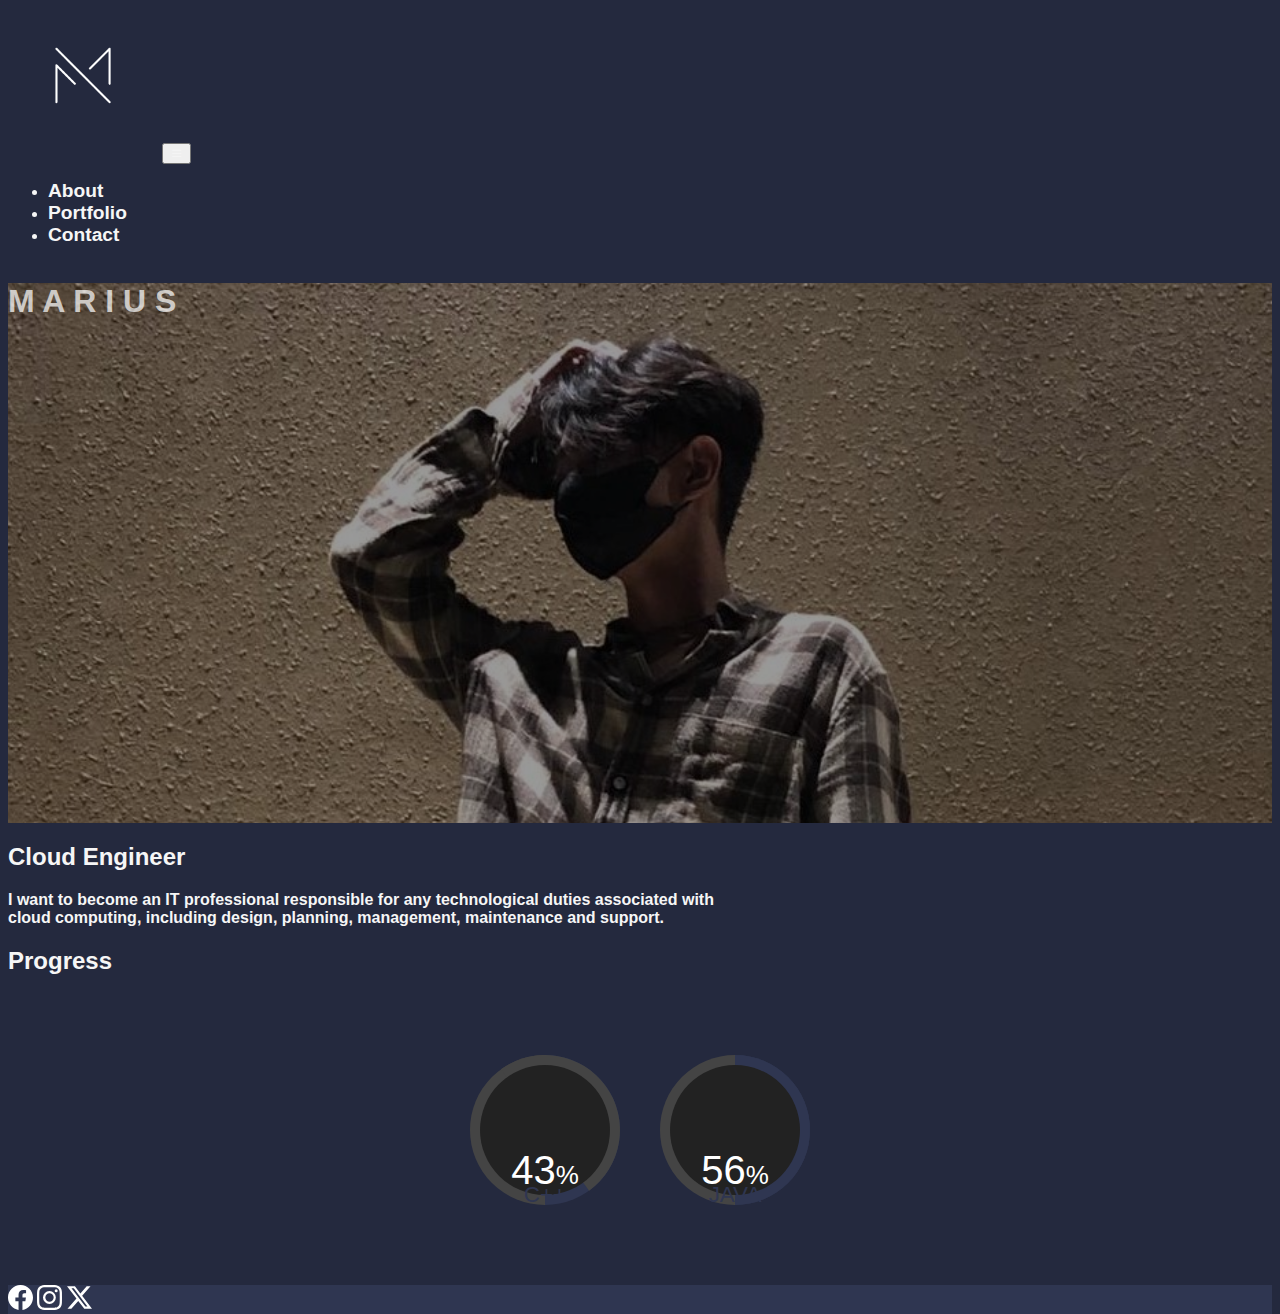
==== index.html @ f609d526 "1 commit" ====
<!DOCTYPE html>
<html lang="en">

<head>
    <!-- required meta tags -->
    <link rel="icon" href="Marius2.png" type="image/x-icon">
    <meta charset="UTF-8">
    <meta name="viewport" content="width=device-width, initial-scale=1.0">
    <title>Marius</title>

    <!-- Bootsrap CSS -->

    <!-- Bootsrap CSS -->
    <link href="https://cdn.jsdelivr.net/npm/bootstrap@5.3.2/dist/css/bootstrap.min.css" rel="stylesheet"
        integrity="sha384-T3c6CoIi6uLrA9TneNEoa7RxnatzjcDSCmG1MXxSR1GAsXEV/Dwwykc2MPK8M2HN" crossorigin="anonymous">
    <link rel="stylesheet" href="./css/bootstrap.min.css">
    <link rel="stylesheet" href="./css/custom.css">
    <link rel="stylesheet" href="https://cdnjs.cloudflare.com/ajax/libs/font-awesome/4.7.0/css/font-awesome.min.css"> 
    <!-- Option 1: Include in HTML -->
    <link rel="stylesheet" href="https://cdn.jsdelivr.net/npm/bootstrap-icons@1.3.0/font/bootstrap-icons.css">

</head>

<!-- navigation bar -->
<!-- hero section -->
<!-- content -->

<body>

    <div class="container px-0">
        <nav class="navbar navbar-expand-lg navbar-light">
            <div class="container">
                <a class="navbar-brand" href="index.html">
                    <img src="Marius.png" width="150" height="150" alt="James Marius Santos">

                </a>
                <button class="navbar-toggler navbar-light" type="button" data-bs-toggle="collapse" data-bs-target="#navbarNav"
                    aria-controls="navbarNav" aria-expanded="false" aria-label="Toggle Navigation">
                    <i class="bi bi-list"></i>
                </button>
                
                <div class="collapse navbar-collapse navbar-light" id="navbarNav">

                    <ul class="navbar-nav ms-auto text-center">
                        <li class="nav-item ">
                            <a href="about.html" class="nav-link fw-medium ">About</a>
                        </li>

                        <li class="nav-item ">
                            <a href="portfolio.html" class="nav-link fw-medium">Portfolio</a>
                        </li>

                        <li class="nav-item ">
                            <a href="contact.html" class="nav-link fw-medium">Contact</a>
                        </li>
                    </ul>

                </div>
            </div>

        </nav>

    </div>

    <!-- main -->

    <main>
       

        <header style="background-image: url('main.jpg')">
            <div class="color-overlay d-flex justify-content-center align-items-center">
                <h1 class="fw-semibold fs-1" >M A R I U S</h1>
            </div>
        </header>

        <div class="singleCol mx-auto my-5">
            <div class="container">

                

                    <h2 class="text-center fw-bold">Cloud Engineer</h2>
                    <p class="lead text-center fw-medium lh-base">I want to become an IT professional responsible for any technological duties associated with cloud computing, including design, planning, management, maintenance and support.</p>
                  
                    
                </div>
              
        </div>

        <h2 class="text-center fw-bold">Progress</h2>

        <div class="bar">
            <div class="contain container">
                
                <div class="progress less" style="--i:40;--clr: #2f3651;">
                    <h3>43<span>%</span></h3>
                    <h4>C++</h4>
                </div>
        
                <div class="progress" style="--i:50;--clr:  #2f3651;">
                    <h3>56<span>%</span></h3>
                    <h4>JAVA</h4>
                </div>
            </div>
        </div>

    </main>


    <!-- main -->



    <footer class="py-5">
        <div class="d-flex flex-row justify-content-center">


            <a href="https://www.facebook.com/jamesmarius.26/" class="me-3"><svg xmlns="http://www.w3.org/2000/svg" width="25"
                    height="25" fill="currentColor" class="bi bi-facebook" viewBox="0 0 16 16">
                    <path
                        d="M16 8.049c0-4.446-3.582-8.05-8-8.05C3.58 0-.002 3.603-.002 8.05c0 4.017 2.926 7.347 6.75 7.951v-5.625h-2.03V8.05H6.75V6.275c0-2.017 1.195-3.131 3.022-3.131.876 0 1.791.157 1.791.157v1.98h-1.009c-.993 0-1.303.621-1.303 1.258v1.51h2.218l-.354 2.326H9.25V16c3.824-.604 6.75-3.934 6.75-7.951z" />
                </svg></a>

            <a href="https://www.instagram.com/mxrxxs_x/" class="me-3"><svg xmlns="http://www.w3.org/2000/svg" width="25"
                    height="25" fill="currentColor" class="bi bi-instagram" viewBox="0 0 16 16">
                    <path
                        d="M8 0C5.829 0 5.556.01 4.703.048 3.85.088 3.269.222 2.76.42a3.917 3.917 0 0 0-1.417.923A3.927 3.927 0 0 0 .42 2.76C.222 3.268.087 3.85.048 4.7.01 5.555 0 5.827 0 8.001c0 2.172.01 2.444.048 3.297.04.852.174 1.433.372 1.942.205.526.478.972.923 1.417.444.445.89.719 1.416.923.51.198 1.09.333 1.942.372C5.555 15.99 5.827 16 8 16s2.444-.01 3.298-.048c.851-.04 1.434-.174 1.943-.372a3.916 3.916 0 0 0 1.416-.923c.445-.445.718-.891.923-1.417.197-.509.332-1.09.372-1.942C15.99 10.445 16 10.173 16 8s-.01-2.445-.048-3.299c-.04-.851-.175-1.433-.372-1.941a3.926 3.926 0 0 0-.923-1.417A3.911 3.911 0 0 0 13.24.42c-.51-.198-1.092-.333-1.943-.372C10.443.01 10.172 0 7.998 0h.003zm-.717 1.442h.718c2.136 0 2.389.007 3.232.046.78.035 1.204.166 1.486.275.373.145.64.319.92.599.28.28.453.546.598.92.11.281.24.705.275 1.485.039.843.047 1.096.047 3.231s-.008 2.389-.047 3.232c-.035.78-.166 1.203-.275 1.485a2.47 2.47 0 0 1-.599.919c-.28.28-.546.453-.92.598-.28.11-.704.24-1.485.276-.843.038-1.096.047-3.232.047s-2.39-.009-3.233-.047c-.78-.036-1.203-.166-1.485-.276a2.478 2.478 0 0 1-.92-.598 2.48 2.48 0 0 1-.6-.92c-.109-.281-.24-.705-.275-1.485-.038-.843-.046-1.096-.046-3.233 0-2.136.008-2.388.046-3.231.036-.78.166-1.204.276-1.486.145-.373.319-.64.599-.92.28-.28.546-.453.92-.598.282-.11.705-.24 1.485-.276.738-.034 1.024-.044 2.515-.045v.002zm4.988 1.328a.96.96 0 1 0 0 1.92.96.96 0 0 0 0-1.92zm-4.27 1.122a4.109 4.109 0 1 0 0 8.217 4.109 4.109 0 0 0 0-8.217zm0 1.441a2.667 2.667 0 1 1 0 5.334 2.667 2.667 0 0 1 0-5.334z" />
                </svg> </a>

            <a href="https://twitter.com/mxrxxsx" class="me-3"><svg xmlns="http://www.w3.org/2000/svg" width="25"
                    height="25" fill="currentColor" class="bi bi-twitter-x" viewBox="0 0 16 16">
                    <path
                        d="M12.6.75h2.454l-5.36 6.142L16 15.25h-4.937l-3.867-5.07-4.425 5.07H.316l5.733-6.57L0 .75h5.063l3.495 4.633L12.601.75Zm-.86 13.028h1.36L4.323 2.145H2.865l8.875 11.633Z" />
                </svg> </a>



        </div>
    </footer>
    <!-- Optional JavaScript; Choose one of the two! -->
    <!-- defer -->
    <script src="https://cdn.jsdelivr.net/npm/bootstrap@5.3.2/dist/js/bootstrap.bundle.min.js"
        integrity="sha384-C6RzsynM9kWDrMNeT87bh95OGNyZPhcTNXj1NW7RuBCsyN/o0jlpcV8Qyq46cDfL"
        crossorigin="anonymous"></script>

    <!-- Optional 1: bootstap bundle with Popper -->


</body>

</html>
---- css/custom.css ----
html,
body {
    height: 100%;
    background-color: #24293e;
    color: #f6f6f6;
    font-family: sans-serif;
    font-weight: bold;

}

body {
    display: flex;
    flex-direction: column;
}

.nav-link {
    font-size: 1.2rem;
    color: #f6f6f6;
}

header h1{
    opacity: 0.7;
}

.navbar-light,
.navbar-toggler{
    color: #f6f6f6;
    
}

main {
    flex: 1 0 auto;
    font-family: sans-serif;
    font-weight: bold;
}

.box {
    background-color: #2f3651;
    border-radius: 40px;
}

footer {
    flex-shrink: 0;
}

header {
    background: no-repeat center center;
    background-size: cover;
    color: white;
}

.color-overlay {
    background-color: rgba(0, 0, 0, 0.4);
    min-height: 60vh;

}

.singleCol {
    max-width: 750px;
}

.card {
    background-color: #2f3651;
    color: #e0e3ea;
    font-size: 1.2rem;
    border-radius: 20px;
}

a{
    text-decoration: none;
    color: #dfdfdf;
}

footer {
    background-color:#2f3651;

}

footer a {
    color: white;
}

footer a:hover {
    color: #dfdfdf;
}

@media (max-width: 768px) {
    .color-overlay {
        min-height: 30vh;
    }
}

/*  */


.bar{
    display: flex;
    justify-content: center;
    align-items: center;
    min-height: 30vh;
    background: #24293e;
    padding-bottom: 20px;
} 

.contain {
    position: relative;
    display: flex;
    justify-content: center;
    align-items: center;
    flex-wrap: wrap;
    gap: 40px;
}

.contain .progress {
    position: relative;
    width: 150px;
    height: 150px;
    border-radius: 50%;
    color: #fff;
    background: #444 linear-gradient(to right, transparent 50%, var(--clr) 0);
}

.contain .progress h3 {
    position: absolute;
    top: 50%;
    left: 50%;
    transform: translate(-50%, -50%);
    font-size: 2.5rem;
    z-index: 1;
    font-weight: 500;
}

.contain .progress h3 span {
    font-size: 0.65em;
    font-weight: 400;
}

.contain .progress h4 {
    position: absolute;
    top: 65%;
    left: 50%;
    font-size: 1.4rem;
    transform: translateX(-50%);
    z-index: 1;
    font-weight: 500;
    color: #2f3651;
    text-transform: uppercase;
}

.contain .progress::before {
    content: '';
    display: block;
    height: 100%;
    margin-left: 50%;
    transform-origin: left;
    border-radius: 0 100% 100% 0/50%;
}

.contain .progress::after {
    content: '';
    position: absolute;
    inset: 10px;
    border-radius: 50%;
    background: #222;
}

.contain .progress::before {
    background: var(--clr);
    transform: rotate(calc(((var(--i) - 50) * 0.01turn )));
}

.contain .progress.less::before {
    background: #444; 
    transform: rotate(calc(((var(--i) - 50) * 0.01turn )));
}


/*  */
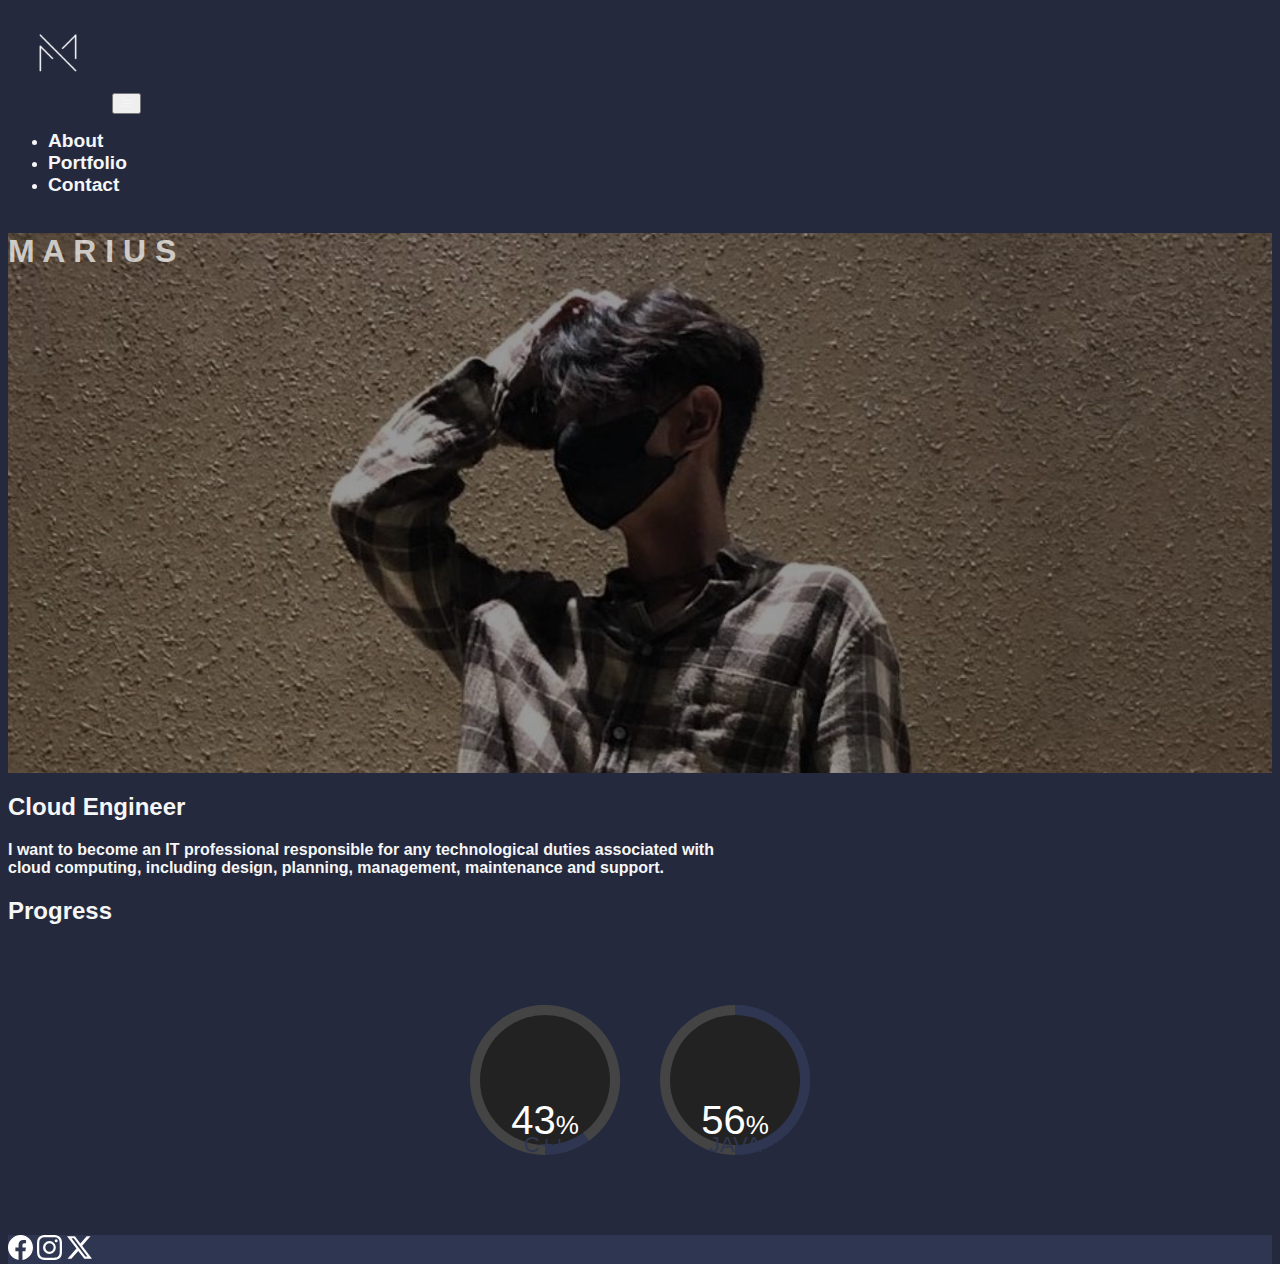
==== commit e2030f6f: "2 commit" ====
--- a/index.html
+++ b/index.html
@@ -31,7 +31,7 @@
         <nav class="navbar navbar-expand-lg navbar-light">
             <div class="container">
                 <a class="navbar-brand" href="index.html">
-                    <img src="Marius.png" width="150" height="150" alt="James Marius Santos">
+                    <img src="Marius.png" width="100" height="100" alt="James Marius Santos">
 
                 </a>
                 <button class="navbar-toggler navbar-light" type="button" data-bs-toggle="collapse" data-bs-target="#navbarNav"
@@ -79,7 +79,7 @@
                 
 
                     <h2 class="text-center fw-bold">Cloud Engineer</h2>
-                    <p class="lead text-center fw-medium lh-base">I want to become an IT professional responsible for any technological duties associated with cloud computing, including design, planning, management, maintenance and support.</p>
+                    <p class="lead text-center fw-medium lh-base fs-5">I want to become an IT professional responsible for any technological duties associated with cloud computing, including design, planning, management, maintenance and support.</p>
                   
                     
                 </div>
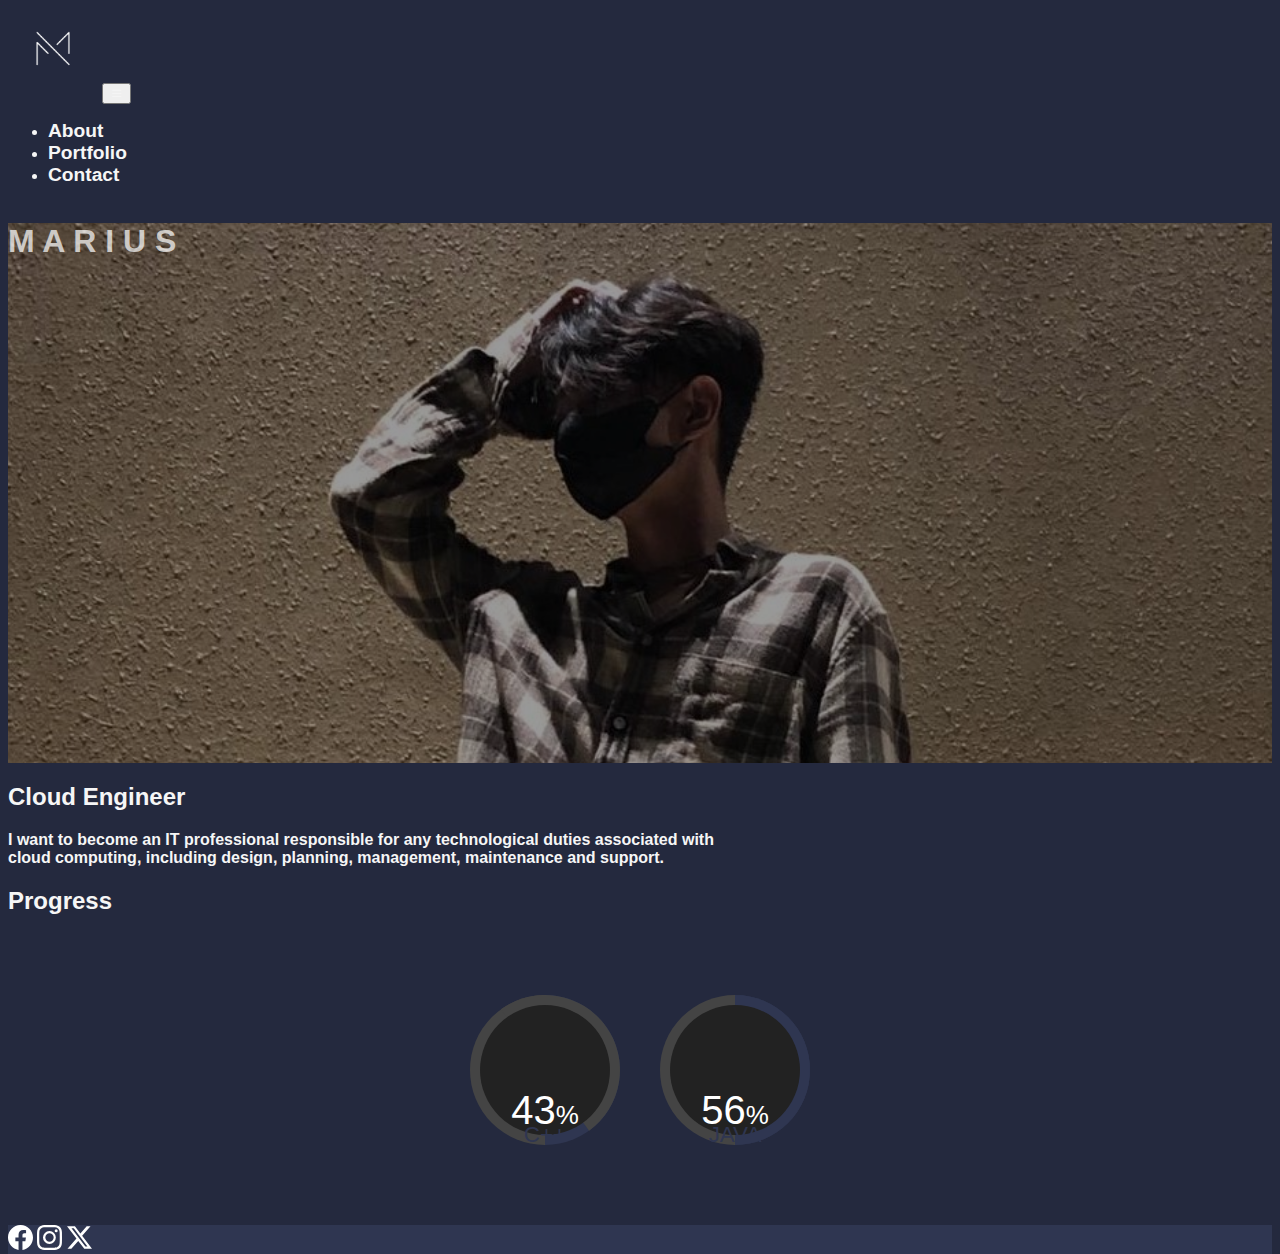
==== commit df7d89ad: "4 commit" ====
--- a/index.html
+++ b/index.html
@@ -31,7 +31,7 @@
         <nav class="navbar navbar-expand-lg navbar-light">
             <div class="container">
                 <a class="navbar-brand" href="index.html">
-                    <img src="Marius.png" width="100" height="100" alt="James Marius Santos">
+                    <img src="Marius.png" width="90" height="90" alt="James Marius Santos">
 
                 </a>
                 <button class="navbar-toggler navbar-light" type="button" data-bs-toggle="collapse" data-bs-target="#navbarNav"
@@ -43,7 +43,7 @@
 
                     <ul class="navbar-nav ms-auto text-center">
                         <li class="nav-item ">
-                            <a href="about.html" class="nav-link fw-medium ">About</a>
+                            <a href="about.html" class="nav-link fw-medium">About</a>
                         </li>
 
                         <li class="nav-item ">
